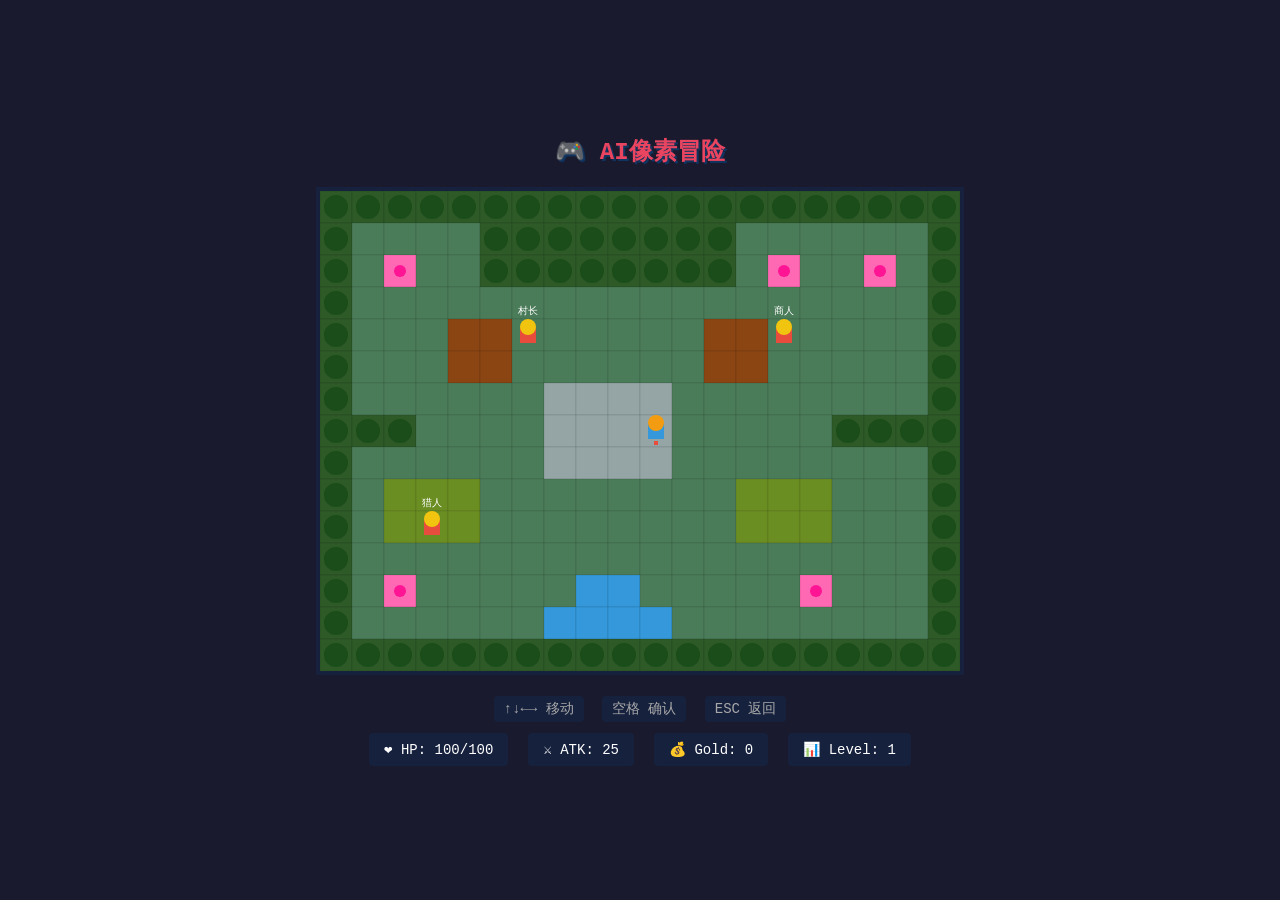
==== demo/index.html @ b2dbd11c "feat: AI像素冒险RPG游戏 - 口袋妖怪风格 - 8张地图程序化生成 - 30+怪物 + 7Boss + 属性相克 - 像素精灵系统（16x16/32x32） - 回合制战斗 + 攻击动画 -" ====
<!DOCTYPE html>
<html lang="zh">
<head>
    <meta charset="UTF-8">
    <meta name="viewport" content="width=device-width, initial-scale=1.0">
    <title>AI像素冒险 - Demo</title>
    <style>
        * {
            margin: 0;
            padding: 0;
            box-sizing: border-box;
        }
        body {
            background: #1a1a2e;
            display: flex;
            justify-content: center;
            align-items: center;
            min-height: 100vh;
            font-family: 'Courier New', monospace;
        }
        .game-container {
            text-align: center;
        }
        h1 {
            color: #e94560;
            margin-bottom: 20px;
            font-size: 24px;
            text-shadow: 2px 2px 0px #0f3460;
        }
        canvas {
            border: 4px solid #16213e;
            image-rendering: pixelated;
            image-rendering: crisp-edges;
        }
        .controls {
            margin-top: 20px;
            color: #a8a8a8;
            font-size: 14px;
        }
        .controls span {
            background: #16213e;
            padding: 5px 10px;
            margin: 0 5px;
            border-radius: 4px;
        }
        .status {
            margin-top: 15px;
            display: flex;
            justify-content: center;
            gap: 20px;
            color: #fff;
            font-size: 14px;
        }
        .status div {
            background: #16213e;
            padding: 8px 15px;
            border-radius: 4px;
        }
    </style>
</head>
<body>
    <div class="game-container">
        <h1>🎮 AI像素冒险</h1>
        <canvas id="gameCanvas" width="640" height="480"></canvas>
        <div class="controls">
            <span>↑↓←→ 移动</span>
            <span>空格 确认</span>
            <span>ESC 返回</span>
        </div>
        <div class="status">
            <div>❤️ HP: <span id="hp">100</span>/100</div>
            <div>⚔️ ATK: <span id="atk">25</span></div>
            <div>💰 Gold: <span id="gold">0</span></div>
            <div>📊 Level: <span id="level">1</span></div>
        </div>
    </div>

    <script>
        // ========== 游戏配置 ==========
        const canvas = document.getElementById('gameCanvas');
        const ctx = canvas.getContext('2d');
        
        const TILE_SIZE = 32;
        const MAP_WIDTH = 20;
        const MAP_HEIGHT = 15;
        const MOVE_DELAY = 150; // 移动延迟（毫秒）
        
        // ========== 游戏状态 ==========
        let gameState = 'explore'; // explore, battle, dialogue, menu
        let lastMoveTime = 0; // 上次移动时间
        
        // 玩家
        let player = {
            x: 10,
            y: 7,
            hp: 100,
            maxHp: 100,
            atk: 25,
            gold: 0,
            level: 1,
            exp: 0,
            direction: 'down',
            animFrame: 0,
            animTimer: 0
        };
        
        // 地图数据 (0=草地, 1=树, 2=水, 3=路, 4=房子, 5=草丛, 6=花)
        const map = [
            [1,1,1,1,1,1,1,1,1,1,1,1,1,1,1,1,1,1,1,1],
            [1,0,0,0,0,1,1,1,1,1,1,1,1,0,0,0,0,0,0,1],
            [1,0,6,0,0,1,1,1,1,1,1,1,1,0,6,0,0,6,0,1],
            [1,0,0,0,0,0,0,0,0,0,0,0,0,0,0,0,0,0,0,1],
            [1,0,0,0,4,4,0,0,0,0,0,0,4,4,0,0,0,0,0,1],
            [1,0,0,0,4,4,0,0,0,0,0,0,4,4,0,0,0,0,0,1],
            [1,0,0,0,0,0,0,3,3,3,3,0,0,0,0,0,0,0,0,1],
            [1,1,1,0,0,0,0,3,3,3,3,0,0,0,0,0,1,1,1,1],
            [1,0,0,0,0,0,0,3,3,3,3,0,0,0,0,0,0,0,0,1],
            [1,0,5,5,5,0,0,0,0,0,0,0,0,5,5,5,0,0,0,1],
            [1,0,5,5,5,0,0,0,0,0,0,0,0,5,5,5,0,0,0,1],
            [1,0,0,0,0,0,0,0,0,0,0,0,0,0,0,0,0,0,0,1],
            [1,0,6,0,0,0,0,0,2,2,0,0,0,0,0,6,0,0,0,1],
            [1,0,0,0,0,0,0,2,2,2,2,0,0,0,0,0,0,0,0,1],
            [1,1,1,1,1,1,1,1,1,1,1,1,1,1,1,1,1,1,1,1]
        ];
        
        // NPC
        let npcs = [
            { x: 5, y: 4, name: '村长', dialogue: '欢迎来到像素村！小心草丛里的怪物...', direction: 'down' },
            { x: 14, y: 4, name: '商人', dialogue: '要买点药水吗？10金币一瓶！', direction: 'down' },
            { x: 3, y: 10, name: '猎人', dialogue: '东边的森林里有强大的怪物...', direction: 'right' }
        ];
        
        // 怪物数据
        let monsters = [
            { name: '史莱姆', hp: 30, atk: 5, exp: 10, gold: 5, emoji: '🟢' },
            { name: '蝙蝠', hp: 40, atk: 8, exp: 15, gold: 8, emoji: '🦇' },
            { name: '狼', hp: 60, atk: 12, exp: 25, gold: 15, emoji: '🐺' },
            { name: '骷髅兵', hp: 80, atk: 18, exp: 40, gold: 25, emoji: '💀' }
        ];
        
        // 当前战斗状态
        let currentBattle = null;
        
        // 对话状态
        let currentDialogue = null;
        
        // 按键状态
        let keys = {};
        let keyPressed = {}; // 记录按键是否已处理
        
        // ========== 输入处理 ==========
        document.addEventListener('keydown', (e) => {
            e.preventDefault(); // 防止默认行为
            keys[e.key] = true;
            
            // 只在按键第一次按下时处理
            if (!keyPressed[e.key]) {
                keyPressed[e.key] = true;
                
                if (gameState === 'explore') {
                    if (e.key === ' ') {
                        checkNPC();
                    }
                } else if (gameState === 'battle') {
                    if (e.key === '1') battleAction('attack');
                    if (e.key === '2') battleAction('heal');
                    if (e.key === '3') battleAction('run');
                } else if (gameState === 'dialogue') {
                    if (e.key === ' ' || e.key === 'Escape') {
                        gameState = 'explore';
                        currentDialogue = null;
                    }
                }
            }
        });
        
        document.addEventListener('keyup', (e) => {
            keys[e.key] = false;
            keyPressed[e.key] = false;
        });
        
        // ========== 游戏逻辑 ==========
        function update() {
            if (gameState === 'explore') {
                updatePlayer();
                updateNPCs();
                checkGrass();
            }
        }
        
        function updatePlayer() {
            let now = Date.now();
            if (now - lastMoveTime < MOVE_DELAY) return; // 移动延迟
            
            let moved = false;
            
            if (keys['ArrowUp']) {
                player.direction = 'up';
                if (canMoveTo(player.x, player.y - 1)) {
                    player.y--;
                    moved = true;
                }
            } else if (keys['ArrowDown']) {
                player.direction = 'down';
                if (canMoveTo(player.x, player.y + 1)) {
                    player.y++;
                    moved = true;
                }
            } else if (keys['ArrowLeft']) {
                player.direction = 'left';
                if (canMoveTo(player.x - 1, player.y)) {
                    player.x--;
                    moved = true;
                }
            } else if (keys['ArrowRight']) {
                player.direction = 'right';
                if (canMoveTo(player.x + 1, player.y)) {
                    player.x++;
                    moved = true;
                }
            }
            
            if (moved) {
                lastMoveTime = now;
                
                // 动画
                player.animFrame = (player.animFrame + 1) % 4;
            }
        }
        
        function canMoveTo(x, y) {
            if (x < 0 || x >= MAP_WIDTH || y < 0 || y >= MAP_HEIGHT) return false;
            let tile = map[y][x];
            return tile !== 1 && tile !== 2 && tile !== 4;
        }
        
        function checkGrass() {
            let tile = map[player.y][player.x];
            if (tile === 5) {
                if (Math.random() < 0.05) {
                    startBattle();
                }
            }
        }
        
        function checkNPC() {
            let checkX = player.x;
            let checkY = player.y;
            
            if (player.direction === 'up') checkY--;
            if (player.direction === 'down') checkY++;
            if (player.direction === 'left') checkX--;
            if (player.direction === 'right') checkX++;
            
            for (let npc of npcs) {
                if (npc.x === checkX && npc.y === checkY) {
                    showDialogue(npc);
                    return;
                }
            }
        }
        
        function updateNPCs() {
            for (let npc of npcs) {
                if (Math.random() < 0.01) {
                    let dir = Math.floor(Math.random() * 4);
                    let newX = npc.x;
                    let newY = npc.y;
                    
                    if (dir === 0) { newY--; npc.direction = 'up'; }
                    if (dir === 1) { newY++; npc.direction = 'down'; }
                    if (dir === 2) { newX--; npc.direction = 'left'; }
                    if (dir === 3) { newX++; npc.direction = 'right'; }
                    
                    if (canMoveTo(newX, newY)) {
                        if (newX !== player.x || newY !== player.y) {
                            npc.x = newX;
                            npc.y = newY;
                        }
                    }
                }
            }
        }
        
        // ========== 战斗系统 ==========
        function startBattle() {
            let monster = monsters[Math.floor(Math.random() * monsters.length)];
            currentBattle = {
                ...monster,
                maxHp: monster.hp,
                playerTurn: true
            };
            battleLog = [];
            addBattleLog(`遭遇了${currentBattle.name}！`);
            gameState = 'battle';
        }
        
        function battleAction(action) {
            if (!currentBattle || !currentBattle.playerTurn) return;
            
            if (action === 'attack') {
                let damage = player.atk + Math.floor(Math.random() * 10);
                currentBattle.hp -= damage;
                addBattleLog(`你攻击了${currentBattle.name}，造成${damage}点伤害！`);
                
                if (currentBattle.hp <= 0) {
                    player.exp += currentBattle.exp;
                    player.gold += currentBattle.gold;
                    addBattleLog(`击败了${currentBattle.name}！获得${currentBattle.exp}经验，${currentBattle.gold}金币`);
                    
                    if (player.exp >= player.level * 50) {
                        player.level++;
                        player.maxHp += 20;
                        player.hp = player.maxHp;
                        player.atk += 5;
                        addBattleLog(`🎉 升级了！现在是Lv.${player.level}`);
                    }
                    
                    setTimeout(() => {
                        gameState = 'explore';
                        currentBattle = null;
                    }, 2000);
                    return;
                }
                
                currentBattle.playerTurn = false;
                
                setTimeout(() => {
                    let damage = currentBattle.atk + Math.floor(Math.random() * 5);
                    player.hp -= damage;
                    addBattleLog(`${currentBattle.name}攻击了你，造成${damage}点伤害！`);
                    
                    if (player.hp <= 0) {
                        addBattleLog('你被击败了...');
                        setTimeout(() => {
                            player.hp = player.maxHp;
                            player.x = 10;
                            player.y = 7;
                            gameState = 'explore';
                            currentBattle = null;
                        }, 2000);
                        return;
                    }
                    
                    currentBattle.playerTurn = true;
                }, 1000);
                
            } else if (action === 'heal') {
                if (player.gold >= 10) {
                    player.gold -= 10;
                    let heal = 30 + Math.floor(Math.random() * 20);
                    player.hp = Math.min(player.maxHp, player.hp + heal);
                    addBattleLog(`使用药水，恢复了${heal}点HP！`);
                    currentBattle.playerTurn = false;
                    
                    setTimeout(() => {
                        let damage = currentBattle.atk + Math.floor(Math.random() * 5);
                        player.hp -= damage;
                        addBattleLog(`${currentBattle.name}攻击了你，造成${damage}点伤害！`);
                        currentBattle.playerTurn = true;
                    }, 1000);
                } else {
                    addBattleLog('金币不足！');
                }
            } else if (action === 'run') {
                if (Math.random() < 0.5) {
                    addBattleLog('逃跑成功！');
                    setTimeout(() => {
                        gameState = 'explore';
                        currentBattle = null;
                    }, 1000);
                } else {
                    addBattleLog('逃跑失败！');
                    currentBattle.playerTurn = false;
                    
                    setTimeout(() => {
                        let damage = currentBattle.atk + Math.floor(Math.random() * 5);
                        player.hp -= damage;
                        addBattleLog(`${currentBattle.name}攻击了你，造成${damage}点伤害！`);
                        currentBattle.playerTurn = true;
                    }, 1000);
                }
            }
            
            updateUI();
        }
        
        let battleLog = [];
        function addBattleLog(msg) {
            battleLog.unshift(msg);
            if (battleLog.length > 5) battleLog.pop();
        }
        
        // ========== 对话系统 ==========
        function showDialogue(npc) {
            currentDialogue = {
                name: npc.name,
                text: npc.dialogue
            };
            gameState = 'dialogue';
        }
        
        // ========== 渲染 ==========
        function draw() {
            ctx.clearRect(0, 0, canvas.width, canvas.height);
            
            if (gameState === 'explore' || gameState === 'dialogue') {
                drawMap();
                drawNPCs();
                drawPlayer();
                
                if (currentDialogue) {
                    drawDialogue();
                }
            } else if (gameState === 'battle') {
                drawBattle();
            }
        }
        
        function drawMap() {
            for (let y = 0; y < MAP_HEIGHT; y++) {
                for (let x = 0; x < MAP_WIDTH; x++) {
                    let tile = map[y][x];
                    let color;
                    
                    switch(tile) {
                        case 0: color = '#4a7c59'; break;
                        case 1: color = '#2d5a27'; break;
                        case 2: color = '#3498db'; break;
                        case 3: color = '#95a5a6'; break;
                        case 4: color = '#8b4513'; break;
                        case 5: color = '#6b8e23'; break;
                        case 6: color = '#ff69b4'; break;
                    }
                    
                    ctx.fillStyle = color;
                    ctx.fillRect(x * TILE_SIZE, y * TILE_SIZE, TILE_SIZE, TILE_SIZE);
                    
                    ctx.strokeStyle = 'rgba(0,0,0,0.1)';
                    ctx.strokeRect(x * TILE_SIZE, y * TILE_SIZE, TILE_SIZE, TILE_SIZE);
                    
                    if (tile === 1) {
                        ctx.fillStyle = '#1a4d1a';
                        ctx.beginPath();
                        ctx.arc(x * TILE_SIZE + 16, y * TILE_SIZE + 16, 12, 0, Math.PI * 2);
                        ctx.fill();
                    }
                    if (tile === 6) {
                        ctx.fillStyle = '#ff1493';
                        ctx.beginPath();
                        ctx.arc(x * TILE_SIZE + 16, y * TILE_SIZE + 16, 6, 0, Math.PI * 2);
                        ctx.fill();
                    }
                }
            }
        }
        
        function drawPlayer() {
            let x = player.x * TILE_SIZE;
            let y = player.y * TILE_SIZE;
            
            // 身体
            ctx.fillStyle = '#3498db';
            ctx.fillRect(x + 8, y + 8, 16, 16);
            
            // 头
            ctx.fillStyle = '#f39c12';
            ctx.beginPath();
            ctx.arc(x + 16, y + 8, 8, 0, Math.PI * 2);
            ctx.fill();
            
            // 方向指示
            ctx.fillStyle = '#e74c3c';
            if (player.direction === 'up') ctx.fillRect(x + 14, y + 2, 4, 4);
            if (player.direction === 'down') ctx.fillRect(x + 14, y + 26, 4, 4);
            if (player.direction === 'left') ctx.fillRect(x + 2, y + 14, 4, 4);
            if (player.direction === 'right') ctx.fillRect(x + 26, y + 14, 4, 4);
        }
        
        function drawNPCs() {
            for (let npc of npcs) {
                let x = npc.x * TILE_SIZE;
                let y = npc.y * TILE_SIZE;
                
                ctx.fillStyle = '#e74c3c';
                ctx.fillRect(x + 8, y + 8, 16, 16);
                
                ctx.fillStyle = '#f1c40f';
                ctx.beginPath();
                ctx.arc(x + 16, y + 8, 8, 0, Math.PI * 2);
                ctx.fill();
                
                ctx.fillStyle = '#fff';
                ctx.font = '10px Arial';
                ctx.textAlign = 'center';
                ctx.fillText(npc.name, x + 16, y - 5);
            }
        }
        
        function drawDialogue() {
            ctx.fillStyle = 'rgba(0,0,0,0.8)';
            ctx.fillRect(50, 350, 540, 100);
            
            ctx.strokeStyle = '#fff';
            ctx.lineWidth = 2;
            ctx.strokeRect(50, 350, 540, 100);
            
            ctx.fillStyle = '#f1c40f';
            ctx.font = '16px Arial';
            ctx.textAlign = 'left';
            ctx.fillText(currentDialogue.name, 70, 375);
            
            ctx.fillStyle = '#fff';
            ctx.font = '14px Arial';
            ctx.fillText(currentDialogue.text, 70, 400);
            
            ctx.fillStyle = '#888';
            ctx.font = '12px Arial';
            ctx.fillText('按空格键继续', 70, 430);
        }
        
        function drawBattle() {
            ctx.fillStyle = '#1a1a2e';
            ctx.fillRect(0, 0, 640, 480);
            
            ctx.fillStyle = '#fff';
            ctx.font = '60px Arial';
            ctx.textAlign = 'center';
            ctx.fillText(currentBattle.emoji, 320, 150);
            
            ctx.fillStyle = '#e74c3c';
            ctx.font = '18px Arial';
            ctx.fillText(currentBattle.name, 320, 200);
            ctx.fillStyle = '#fff';
            ctx.font = '14px Arial';
            ctx.fillText(`HP: ${currentBattle.hp}/${currentBattle.maxHp}`, 320, 225);
            
            ctx.fillStyle = '#3498db';
            ctx.font = '18px Arial';
            ctx.fillText('勇者', 320, 300);
            ctx.fillStyle = '#fff';
            ctx.font = '14px Arial';
            ctx.fillText(`HP: ${player.hp}/${player.maxHp}`, 320, 325);
            
            ctx.fillStyle = '#f1c40f';
            ctx.font = '16px Arial';
            ctx.fillText('[1] 攻击  [2] 药水(10金)  [3] 逃跑', 320, 400);
            
            ctx.fillStyle = '#888';
            ctx.font = '12px Arial';
            ctx.textAlign = 'left';
            for (let i = 0; i < battleLog.length; i++) {
                ctx.fillText(battleLog[i], 50, 440 + i * 15);
            }
        }
        
        // ========== UI更新 ==========
        function updateUI() {
            document.getElementById('hp').textContent = player.hp;
            document.getElementById('atk').textContent = player.atk;
            document.getElementById('gold').textContent = player.gold;
            document.getElementById('level').textContent = player.level;
        }
        
        // ========== 游戏循环 ==========
        function gameLoop() {
            update();
            draw();
            updateUI();
            requestAnimationFrame(gameLoop);
        }
        
        // 启动游戏
        gameLoop();
    </script>
</body>
</html>
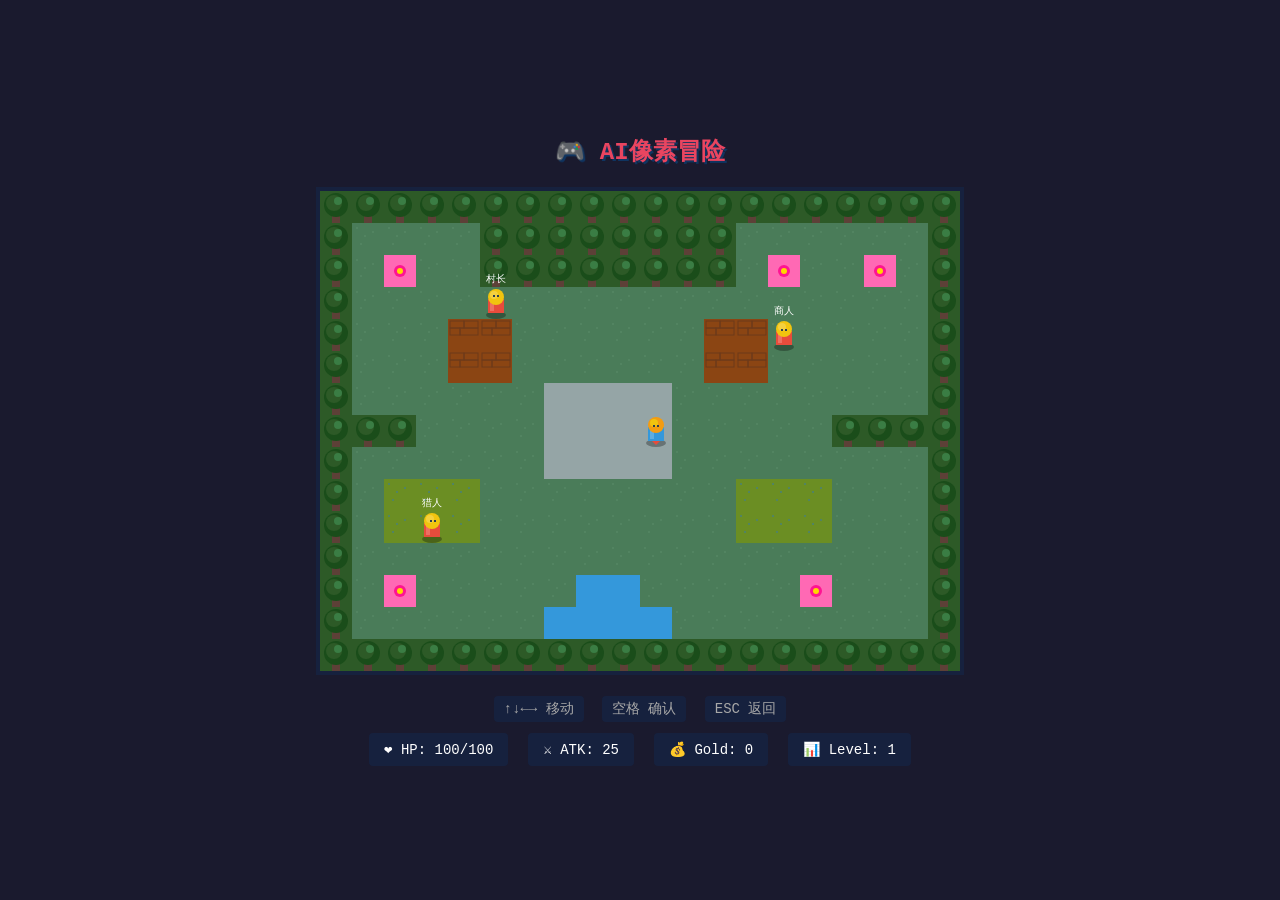
==== commit acb808ca: "v2.0: Coromon风格美术升级 + 战斗动画优化 + Bug修复 美术升级: - 草地改为Coromon风格橄榄绿,静态不闪烁 - 建筑系统:屋顶/墙壁/窗户/门/地基/阴影多图块组合 - 新" ====
--- a/demo/index.html
+++ b/demo/index.html
@@ -422,7 +422,7 @@
                 for (let x = 0; x < MAP_WIDTH; x++) {
                     let tile = map[y][x];
                     let color;
-                    
+
                     switch(tile) {
                         case 0: color = '#4a7c59'; break;
                         case 1: color = '#2d5a27'; break;
@@ -432,25 +432,68 @@
                         case 5: color = '#6b8e23'; break;
                         case 6: color = '#ff69b4'; break;
                     }
-                    
+
+                    // 绘制基础颜色
                     ctx.fillStyle = color;
                     ctx.fillRect(x * TILE_SIZE, y * TILE_SIZE, TILE_SIZE, TILE_SIZE);
-                    
-                    ctx.strokeStyle = 'rgba(0,0,0,0.1)';
-                    ctx.strokeRect(x * TILE_SIZE, y * TILE_SIZE, TILE_SIZE, TILE_SIZE);
-                    
+
+                    // 添加Coromon风格的纹理细节
+                    if (tile === 0 || tile === 5) {
+                        // 草地纹理 - 添加渐变效果
+                        ctx.fillStyle = '#528461';
+                        ctx.fillRect(x * TILE_SIZE + 4, y * TILE_SIZE + 4, 2, 2);
+                        ctx.fillRect(x * TILE_SIZE + 12, y * TILE_SIZE + 12, 2, 2);
+                        ctx.fillRect(x * TILE_SIZE + 20, y * TILE_SIZE + 8, 2, 2);
+                        ctx.fillRect(x * TILE_SIZE + 8, y * TILE_SIZE + 20, 2, 2);
+                    }
+
                     if (tile === 1) {
+                        // 树木 - 更详细的绘制
+                        // 树干
+                        ctx.fillStyle = '#5D4037';
+                        ctx.fillRect(x * TILE_SIZE + 12, y * TILE_SIZE + 20, 8, 12);
+                        // 树冠阴影
                         ctx.fillStyle = '#1a4d1a';
                         ctx.beginPath();
-                        ctx.arc(x * TILE_SIZE + 16, y * TILE_SIZE + 16, 12, 0, Math.PI * 2);
+                        ctx.arc(x * TILE_SIZE + 16, y * TILE_SIZE + 14, 12, 0, Math.PI * 2);
                         ctx.fill();
-                    }
+                        // 树冠高光
+                        ctx.fillStyle = '#2d5a27';
+                        ctx.beginPath();
+                        ctx.arc(x * TILE_SIZE + 14, y * TILE_SIZE + 12, 8, 0, Math.PI * 2);
+                        ctx.fill();
+                        // 树冠细节
+                        ctx.fillStyle = '#3a7d44';
+                        ctx.beginPath();
+                        ctx.arc(x * TILE_SIZE + 18, y * TILE_SIZE + 10, 4, 0, Math.PI * 2);
+                        ctx.fill();
+                    }
+
+                    if (tile === 4) {
+                        // 建筑 - 添加砖块纹理
+                        ctx.strokeStyle = '#6d3a1a';
+                        ctx.lineWidth = 1;
+                        ctx.strokeRect(x * TILE_SIZE + 2, y * TILE_SIZE + 2, 14, 7);
+                        ctx.strokeRect(x * TILE_SIZE + 16, y * TILE_SIZE + 2, 14, 7);
+                        ctx.strokeRect(x * TILE_SIZE + 2, y * TILE_SIZE + 9, 10, 7);
+                        ctx.strokeRect(x * TILE_SIZE + 12, y * TILE_SIZE + 9, 18, 7);
+                    }
+
                     if (tile === 6) {
+                        // 花朵 - 更精美的绘制
                         ctx.fillStyle = '#ff1493';
                         ctx.beginPath();
                         ctx.arc(x * TILE_SIZE + 16, y * TILE_SIZE + 16, 6, 0, Math.PI * 2);
                         ctx.fill();
-                    }
+                        ctx.fillStyle = '#ffd700';
+                        ctx.beginPath();
+                        ctx.arc(x * TILE_SIZE + 16, y * TILE_SIZE + 16, 3, 0, Math.PI * 2);
+                        ctx.fill();
+                    }
+
+                    // 移除网格线，让画面更自然
+                    // ctx.strokeStyle = 'rgba(0,0,0,0.1)';
+                    // ctx.strokeRect(x * TILE_SIZE, y * TILE_SIZE, TILE_SIZE, TILE_SIZE);
                 }
             }
         }
@@ -458,38 +501,133 @@
         function drawPlayer() {
             let x = player.x * TILE_SIZE;
             let y = player.y * TILE_SIZE;
-            
+
+            // Coromon风格角色绘制
+
+            // 阴影
+            ctx.fillStyle = 'rgba(0,0,0,0.3)';
+            ctx.beginPath();
+            ctx.ellipse(x + 16, y + 28, 10, 4, 0, 0, Math.PI * 2);
+            ctx.fill();
+
             // 身体
             ctx.fillStyle = '#3498db';
-            ctx.fillRect(x + 8, y + 8, 16, 16);
-            
+            ctx.fillRect(x + 8, y + 12, 16, 14);
+
+            // 身体高光
+            ctx.fillStyle = '#5dade2';
+            ctx.fillRect(x + 10, y + 14, 4, 10);
+
             // 头
             ctx.fillStyle = '#f39c12';
             ctx.beginPath();
-            ctx.arc(x + 16, y + 8, 8, 0, Math.PI * 2);
+            ctx.arc(x + 16, y + 10, 8, 0, Math.PI * 2);
             ctx.fill();
-            
-            // 方向指示
+
+            // 头高光
+            ctx.fillStyle = '#f1c40f';
+            ctx.beginPath();
+            ctx.arc(x + 14, y + 8, 4, 0, Math.PI * 2);
+            ctx.fill();
+
+            // 眼睛
+            ctx.fillStyle = '#2c3e50';
+            if (player.direction === 'down') {
+                ctx.fillRect(x + 13, y + 10, 2, 2);
+                ctx.fillRect(x + 17, y + 10, 2, 2);
+            } else if (player.direction === 'up') {
+                ctx.fillRect(x + 13, y + 8, 2, 2);
+                ctx.fillRect(x + 17, y + 8, 2, 2);
+            } else if (player.direction === 'left') {
+                ctx.fillRect(x + 12, y + 9, 2, 2);
+                ctx.fillRect(x + 16, y + 9, 2, 2);
+            } else if (player.direction === 'right') {
+                ctx.fillRect(x + 14, y + 9, 2, 2);
+                ctx.fillRect(x + 18, y + 9, 2, 2);
+            }
+
+            // 方向指示箭头
             ctx.fillStyle = '#e74c3c';
-            if (player.direction === 'up') ctx.fillRect(x + 14, y + 2, 4, 4);
-            if (player.direction === 'down') ctx.fillRect(x + 14, y + 26, 4, 4);
-            if (player.direction === 'left') ctx.fillRect(x + 2, y + 14, 4, 4);
-            if (player.direction === 'right') ctx.fillRect(x + 26, y + 14, 4, 4);
+            if (player.direction === 'up') {
+                ctx.beginPath();
+                ctx.moveTo(x + 16, y + 2);
+                ctx.lineTo(x + 12, y + 6);
+                ctx.lineTo(x + 20, y + 6);
+                ctx.fill();
+            }
+            if (player.direction === 'down') {
+                ctx.beginPath();
+                ctx.moveTo(x + 16, y + 30);
+                ctx.lineTo(x + 12, y + 26);
+                ctx.lineTo(x + 20, y + 26);
+                ctx.fill();
+            }
+            if (player.direction === 'left') {
+                ctx.beginPath();
+                ctx.moveTo(x + 2, y + 16);
+                ctx.lineTo(x + 6, y + 12);
+                ctx.lineTo(x + 6, y + 20);
+                ctx.fill();
+            }
+            if (player.direction === 'right') {
+                ctx.beginPath();
+                ctx.moveTo(x + 30, y + 16);
+                ctx.lineTo(x + 26, y + 12);
+                ctx.lineTo(x + 26, y + 20);
+                ctx.fill();
+            }
         }
         
         function drawNPCs() {
             for (let npc of npcs) {
                 let x = npc.x * TILE_SIZE;
                 let y = npc.y * TILE_SIZE;
-                
+
+                // Coromon风格NPC绘制
+
+                // 阴影
+                ctx.fillStyle = 'rgba(0,0,0,0.3)';
+                ctx.beginPath();
+                ctx.ellipse(x + 16, y + 28, 10, 4, 0, 0, Math.PI * 2);
+                ctx.fill();
+
+                // 身体
                 ctx.fillStyle = '#e74c3c';
-                ctx.fillRect(x + 8, y + 8, 16, 16);
-                
+                ctx.fillRect(x + 8, y + 12, 16, 14);
+
+                // 身体高光
+                ctx.fillStyle = '#ec7063';
+                ctx.fillRect(x + 10, y + 14, 4, 10);
+
+                // 头
                 ctx.fillStyle = '#f1c40f';
                 ctx.beginPath();
-                ctx.arc(x + 16, y + 8, 8, 0, Math.PI * 2);
+                ctx.arc(x + 16, y + 10, 8, 0, Math.PI * 2);
                 ctx.fill();
-                
+
+                // 头高光
+                ctx.fillStyle = '#f4d03f';
+                ctx.beginPath();
+                ctx.arc(x + 14, y + 8, 4, 0, Math.PI * 2);
+                ctx.fill();
+
+                // 眼睛
+                ctx.fillStyle = '#2c3e50';
+                if (npc.direction === 'down') {
+                    ctx.fillRect(x + 13, y + 10, 2, 2);
+                    ctx.fillRect(x + 17, y + 10, 2, 2);
+                } else if (npc.direction === 'up') {
+                    ctx.fillRect(x + 13, y + 8, 2, 2);
+                    ctx.fillRect(x + 17, y + 8, 2, 2);
+                } else if (npc.direction === 'left') {
+                    ctx.fillRect(x + 12, y + 9, 2, 2);
+                    ctx.fillRect(x + 16, y + 9, 2, 2);
+                } else if (npc.direction === 'right') {
+                    ctx.fillRect(x + 14, y + 9, 2, 2);
+                    ctx.fillRect(x + 18, y + 9, 2, 2);
+                }
+
+                // NPC名字
                 ctx.fillStyle = '#fff';
                 ctx.font = '10px Arial';
                 ctx.textAlign = 'center';
@@ -498,59 +636,170 @@
         }
         
         function drawDialogue() {
-            ctx.fillStyle = 'rgba(0,0,0,0.8)';
-            ctx.fillRect(50, 350, 540, 100);
-            
-            ctx.strokeStyle = '#fff';
-            ctx.lineWidth = 2;
-            ctx.strokeRect(50, 350, 540, 100);
-            
+            // Coromon风格对话框
+
+            // 对话框背景
+            ctx.fillStyle = 'rgba(0, 0, 0, 0.85)';
+            ctx.fillRect(40, 340, 560, 120);
+
+            // 边框
+            ctx.strokeStyle = '#f1c40f';
+            ctx.lineWidth = 3;
+            ctx.strokeRect(40, 340, 560, 120);
+
+            // 内边框
+            ctx.strokeStyle = '#b8860b';
+            ctx.lineWidth = 1;
+            ctx.strokeRect(45, 345, 550, 110);
+
+            // 名字标签
             ctx.fillStyle = '#f1c40f';
-            ctx.font = '16px Arial';
+            ctx.font = 'bold 16px Arial';
             ctx.textAlign = 'left';
-            ctx.fillText(currentDialogue.name, 70, 375);
-            
+            ctx.fillText(currentDialogue.name, 60, 370);
+
+            // 对话文本
             ctx.fillStyle = '#fff';
             ctx.font = '14px Arial';
-            ctx.fillText(currentDialogue.text, 70, 400);
-            
+            ctx.fillText(currentDialogue.text, 60, 395);
+
+            // 提示文本
             ctx.fillStyle = '#888';
             ctx.font = '12px Arial';
-            ctx.fillText('按空格键继续', 70, 430);
+            ctx.fillText('按空格键继续', 60, 430);
+
+            // 闪烁的继续指示器
+            if (Math.floor(Date.now() / 500) % 2 === 0) {
+                ctx.fillStyle = '#f1c40f';
+                ctx.beginPath();
+                ctx.moveTo(540, 425);
+                ctx.lineTo(545, 430);
+                ctx.lineTo(550, 425);
+                ctx.fill();
+            }
         }
         
         function drawBattle() {
-            ctx.fillStyle = '#1a1a2e';
+            // Coromon风格战斗界面
+
+            // 背景渐变
+            let gradient = ctx.createLinearGradient(0, 0, 0, 480);
+            gradient.addColorStop(0, '#1a1a2e');
+            gradient.addColorStop(0.5, '#16213e');
+            gradient.addColorStop(1, '#0f3460');
+            ctx.fillStyle = gradient;
             ctx.fillRect(0, 0, 640, 480);
-            
+
+            // 地面
+            ctx.fillStyle = '#2c3e50';
+            ctx.fillRect(0, 350, 640, 130);
+            ctx.fillStyle = '#34495e';
+            ctx.fillRect(0, 350, 640, 5);
+
+            // 敌人区域
+            ctx.fillStyle = 'rgba(231, 76, 60, 0.2)';
+            ctx.beginPath();
+            ctx.ellipse(320, 200, 120, 80, 0, 0, Math.PI * 2);
+            ctx.fill();
+
+            // 敌人
             ctx.fillStyle = '#fff';
             ctx.font = '60px Arial';
             ctx.textAlign = 'center';
-            ctx.fillText(currentBattle.emoji, 320, 150);
-            
+            ctx.fillText(currentBattle.emoji, 320, 180);
+
+            // 敌人信息框
+            ctx.fillStyle = 'rgba(0, 0, 0, 0.7)';
+            ctx.fillRect(180, 220, 280, 60);
+            ctx.strokeStyle = '#e74c3c';
+            ctx.lineWidth = 2;
+            ctx.strokeRect(180, 220, 280, 60);
+
             ctx.fillStyle = '#e74c3c';
             ctx.font = '18px Arial';
-            ctx.fillText(currentBattle.name, 320, 200);
+            ctx.fillText(currentBattle.name, 320, 245);
+
+            // 敌人HP条
+            ctx.fillStyle = '#333';
+            ctx.fillRect(200, 255, 200, 12);
+            let hpPercent = currentBattle.hp / currentBattle.maxHp;
+            ctx.fillStyle = hpPercent > 0.5 ? '#2ecc71' : hpPercent > 0.25 ? '#f39c12' : '#e74c3c';
+            ctx.fillRect(200, 255, 200 * hpPercent, 12);
+            ctx.strokeStyle = '#555';
+            ctx.strokeRect(200, 255, 200, 12);
+
             ctx.fillStyle = '#fff';
-            ctx.font = '14px Arial';
-            ctx.fillText(`HP: ${currentBattle.hp}/${currentBattle.maxHp}`, 320, 225);
-            
+            ctx.font = '12px Arial';
+            ctx.fillText(`HP: ${currentBattle.hp}/${currentBattle.maxHp}`, 320, 265);
+
+            // 玩家区域
+            ctx.fillStyle = 'rgba(52, 152, 219, 0.2)';
+            ctx.beginPath();
+            ctx.ellipse(480, 380, 60, 40, 0, 0, Math.PI * 2);
+            ctx.fill();
+
+            // 玩家角色
+            ctx.fillStyle = '#3498db';
+            ctx.fillRect(460, 350, 40, 40);
+            ctx.fillStyle = '#5dade2';
+            ctx.fillRect(465, 355, 10, 30);
+            ctx.fillStyle = '#f39c12';
+            ctx.beginPath();
+            ctx.arc(480, 345, 15, 0, Math.PI * 2);
+            ctx.fill();
+            ctx.fillStyle = '#f1c40f';
+            ctx.beginPath();
+            ctx.arc(477, 342, 8, 0, Math.PI * 2);
+            ctx.fill();
+
+            // 玩家信息框
+            ctx.fillStyle = 'rgba(0, 0, 0, 0.7)';
+            ctx.fillRect(380, 300, 200, 60);
+            ctx.strokeStyle = '#3498db';
+            ctx.lineWidth = 2;
+            ctx.strokeRect(380, 300, 200, 60);
+
             ctx.fillStyle = '#3498db';
             ctx.font = '18px Arial';
-            ctx.fillText('勇者', 320, 300);
+            ctx.textAlign = 'center';
+            ctx.fillText('勇者', 480, 325);
+
+            // 玩家HP条
+            ctx.fillStyle = '#333';
+            ctx.fillRect(400, 335, 160, 12);
+            let playerHpPercent = player.hp / player.maxHp;
+            ctx.fillStyle = playerHpPercent > 0.5 ? '#2ecc71' : playerHpPercent > 0.25 ? '#f39c12' : '#e74c3c';
+            ctx.fillRect(400, 335, 160 * playerHpPercent, 12);
+            ctx.strokeStyle = '#555';
+            ctx.strokeRect(400, 335, 160, 12);
+
             ctx.fillStyle = '#fff';
-            ctx.font = '14px Arial';
-            ctx.fillText(`HP: ${player.hp}/${player.maxHp}`, 320, 325);
-            
+            ctx.font = '12px Arial';
+            ctx.fillText(`HP: ${player.hp}/${player.maxHp}`, 480, 345);
+
+            // 操作按钮
+            ctx.fillStyle = 'rgba(0, 0, 0, 0.7)';
+            ctx.fillRect(180, 410, 280, 50);
+            ctx.strokeStyle = '#f1c40f';
+            ctx.lineWidth = 2;
+            ctx.strokeRect(180, 410, 280, 50);
+
             ctx.fillStyle = '#f1c40f';
             ctx.font = '16px Arial';
-            ctx.fillText('[1] 攻击  [2] 药水(10金)  [3] 逃跑', 320, 400);
-            
+            ctx.fillText('[1] 攻击  [2] 药水(10金)  [3] 逃跑', 320, 440);
+
+            // 战斗日志
+            ctx.fillStyle = 'rgba(0, 0, 0, 0.7)';
+            ctx.fillRect(20, 410, 140, 60);
+            ctx.strokeStyle = '#888';
+            ctx.lineWidth = 1;
+            ctx.strokeRect(20, 410, 140, 60);
+
             ctx.fillStyle = '#888';
             ctx.font = '12px Arial';
             ctx.textAlign = 'left';
-            for (let i = 0; i < battleLog.length; i++) {
-                ctx.fillText(battleLog[i], 50, 440 + i * 15);
+            for (let i = 0; i < Math.min(battleLog.length, 3); i++) {
+                ctx.fillText(battleLog[i], 30, 430 + i * 15);
             }
         }
         
